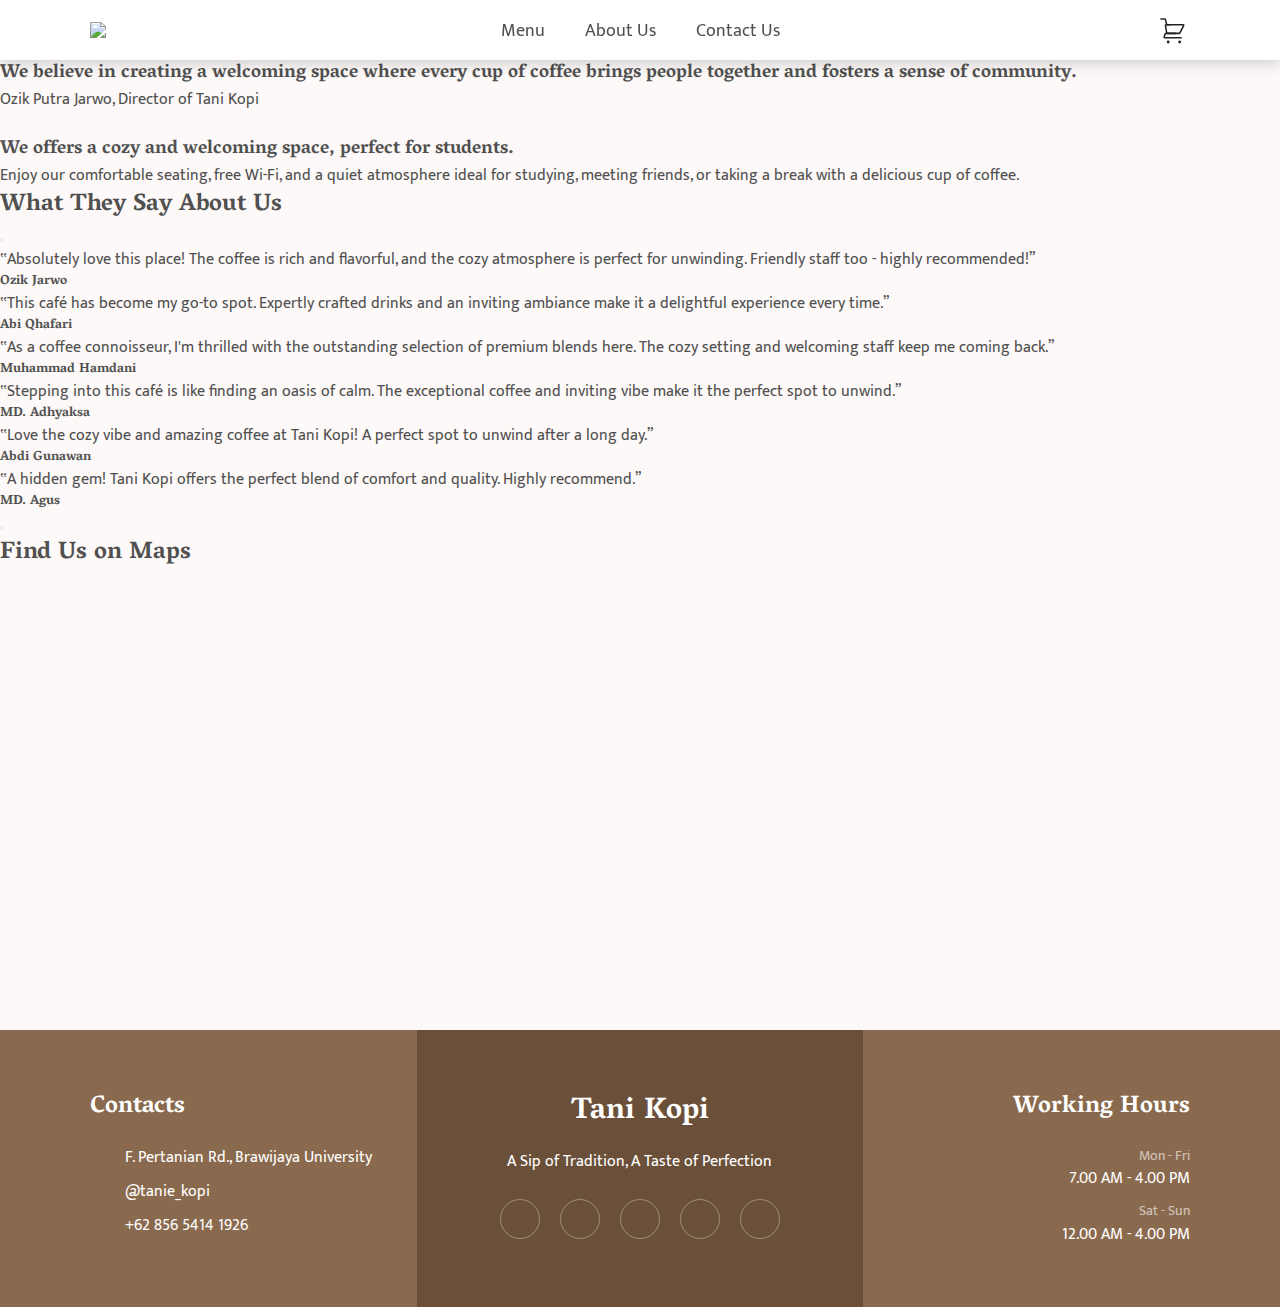
==== about-us.html @ a454590d "Fix serving bug" ====
<!DOCTYPE html>
<html lang="en">
  <head>
    <meta charset="UTF-8" />
    <meta name="viewport" content="width=device-width, initial-scale=1.0" />
    <title>About Us</title>

    <link rel="stylesheet" href="./src/css/about-us.css" />

    <link media="all" rel="stylesheet" href="./src/css/all.css" />
    <link media="all" rel="stylesheet" href="./src/css/fontawesome.css" />

    <script src="./src/js/all.js"></script>
  </head>

  <body>
    <header>
      <div class="header-wrap">
        <div class="mobile-nav">
          <i class="fas fa-bars"></i>
        </div>
        <div class="logo">
          <a href="/">
            <img src="./assets/Logo.png" alt="Tani Kopi" />
          </a>
        </div>
        <nav>
          <div class="nav-wrap">
            <a href="./menu.html">Menu</a>
            <a href="./about-us.html">About Us</a>
            <a href="./contact-us.html">Contact Us</a>
          </div>
        </nav>
        <div class="cart-button">
          <svg
            width="73"
            height="74"
            viewBox="0 0 73 74"
            fill="none"
            xmlns="http://www.w3.org/2000/svg"
          >
            <path
              d="M12.1665 12.6667H20.0249C20.6332 12.6667 20.9374 12.6667 21.1574 12.8385C21.3774 13.0103 21.4512 13.3053 21.5987 13.8955L23.7188 22.3758C24.0138 23.5561 24.1614 24.1462 24.6014 24.4898C25.0415 24.8334 25.6498 24.8334 26.8664 24.8334H30.4165"
              stroke="#222"
              stroke-width="3.24444"
              stroke-linecap="round"
            />
            <path
              d="M54.75 52.2083H20.5007C19.4737 52.2083 18.9601 52.2083 18.7173 51.8715C18.4746 51.5346 18.637 51.0474 18.9617 50.0731L20.5522 45.3018C20.9091 44.2311 21.0875 43.6957 21.5124 43.3895C21.9372 43.0833 22.5015 43.0833 23.6301 43.0833H42.5833"
              stroke="#222"
              stroke-width="3.24444"
              stroke-linecap="round"
              stroke-linejoin="round"
            />
            <path
              d="M50.7056 43.0833H25.7074C24.9144 43.0833 24.2376 42.51 24.1072 41.7278L21.5276 26.25C21.404 25.5084 21.9759 24.8333 22.7277 24.8333H59.5208C60.1237 24.8333 60.5159 25.4679 60.2462 26.0072L52.1565 42.1866C51.8818 42.7362 51.32 43.0833 50.7056 43.0833Z"
              stroke="#222"
              stroke-width="3.24444"
              stroke-linecap="round"
            />
            <circle cx="51.7082" cy="61.3334" r="3.04167" fill="#222" />
            <circle cx="27.3752" cy="61.3334" r="3.04167" fill="#222" />
          </svg>
        </div>
      </div>
    </header>

    <section id="hero">
      <div class="wrap">
        <div class="text">
          <h2 class="sec-title">Tani Kopi</h2>
          <p class="desc">
            Where the warmth of a rural ambiance meets premium coffee flavors,
            offering an authentic and delightful coffee experience.
          </p>
        </div>
      </div>
    </section>

    <section id="motto">
      <div class="wrap">
        <div>
          <h3>
            We believe in creating a welcoming space where every cup of coffee
            brings people together and fosters a sense of community.
          </h3>
          <p>Ozik Putra Jarwo, Director of Tani Kopi</p>
        </div>
        <div>
          <img src="./assets/site/Owner.jpg" alt="" />
        </div>
      </div>
    </section>

    <section id="offers">
      <div class="wrap">
        <h3>We offers a cozy and welcoming space, perfect for students.</h3>
        <p>
          Enjoy our comfortable seating, free Wi-Fi, and a quiet atmosphere
          ideal for studying, meeting friends, or taking a break with a
          delicious cup of coffee.
        </p>
      </div>
    </section>

    <section id="testimonial">
      <div class="wrap">
        <h2 class="sec-title">What They Say About Us</h2>
        <div class="slider">
          <button class="prev">
            <i class="fas fa-chevron-left"></i>
          </button>
          <div class="slider-wrapper">
            <div class="slide">
              <div class="card">
                <p>
                  ‟Absolutely love this place! The coffee is rich and flavorful,
                  and the cozy atmosphere is perfect for unwinding. Friendly
                  staff too - highly recommended!”
                </p>
                <h5>Ozik Jarwo</h5>
              </div>
              <div class="card">
                <p>
                  ‟This café has become my go-to spot. Expertly crafted drinks
                  and an inviting ambiance make it a delightful experience every
                  time.”
                </p>
                <h5>Abi Qhafari</h5>
              </div>
            </div>
            <div class="slide">
              <div class="card">
                <p>
                  ‟As a coffee connoisseur, I'm thrilled with the outstanding
                  selection of premium blends here. The cozy setting and
                  welcoming staff keep me coming back.”
                </p>
                <h5>Muhammad Hamdani</h5>
              </div>
              <div class="card">
                <p>
                  ‟Stepping into this café is like finding an oasis of calm. The
                  exceptional coffee and inviting vibe make it the perfect spot
                  to unwind.”
                </p>
                <h5>MD. Adhyaksa</h5>
              </div>
            </div>
            <div class="slide">
              <div class="card">
                <p>
                  ‟Love the cozy vibe and amazing coffee at Tani Kopi! A perfect
                  spot to unwind after a long day.”
                </p>
                <h5>Abdi Gunawan</h5>
              </div>
              <div class="card">
                <p>
                  ‟A hidden gem! Tani Kopi offers the perfect blend of comfort
                  and quality. Highly recommend.”
                </p>
                <h5>MD. Agus</h5>
              </div>
            </div>
          </div>
          <button class="next">
            <i class="fas fa-chevron-right"></i>
          </button>
        </div>
      </div>
    </section>

    <section id="map">
      <div class="wrap">
        <h2 class="sec-title">Find Us on Maps</h2>
        <iframe
          src="https://www.google.com/maps/embed?pb=!1m18!1m12!1m3!1d3951.4262385576408!2d112.60974266289355!3d-7.954827520923082!2m3!1f0!2f0!3f0!3m2!1i1024!2i768!4f13.1!3m3!1m2!1s0x2e788341a48ab5c3%3A0xf1e5a084dbe80d96!2sTANI%20KOPI!5e0!3m2!1sid!2sid!4v1716092230050!5m2!1sid!2sid"
          width="600"
          height="450"
          style="border: 0"
          allowfullscreen=""
          loading="lazy"
          referrerpolicy="no-referrer-when-downgrade"
        ></iframe>
      </div>
    </section>

    <!-- Modal HTML structure -->
    <div id="cartModal" class="modal">
      <div class="modal-content">
        <div class="modal-container">
          <div class="modal-header">
            <p class="cart-title">Cart Items</p>
            <span class="close"><i class="fas fa-times"></i></span>
          </div>
          <div id="cartItemsContainer"></div>
          <div id="modal-footer">
            <div class="serving">
              <p>Serving:</p>
              <span>
                <select>
                  <option>Dine in</option>
                  <option>Take Away</option>
                </select>
              </span>
            </div>
            <div class="checkout">
              <p id="total-price"></p>
              <span href="">Check Out</span>
            </div>
          </div>
        </div>
      </div>
    </div>
    <div class="success-add">Product added to cart!</div>

    <footer>
      <div class="footer-wrap">
        <div class="left">
          <h3>Contacts</h3>
          <div class="location">
            <p>
              <i class="fas fa-map-marker-alt"></i
              ><span>F. Pertanian Rd., Brawijaya University</span>
            </p>
            <p><i class="fab fa-instagram"></i><span>@tanie_kopi</span></p>
            <p>
              <i class="fas fa-phone-alt"></i><span>+62 856 5414 1926</span>
            </p>
          </div>
        </div>
        <div class="middle">
          <h2>Tani Kopi</h2>
          <p class="desc">A Sip of Tradition, A Taste of Perfection</p>
          <div class="social">
            <a href="#" target="_blank" rel="nofollow external"
              ><i class="fab fa-facebook-f"></i
            ></a>
            <a href="#" target="_blank" rel="nofollow external"
              ><i class="fab fa-twitter"></i
            ></a>
            <a href="#" target="_blank" rel="nofollow external"
              ><i class="fab fa-instagram"></i
            ></a>
            <a href="#" target="_blank" rel="nofollow external"
              ><i class="fab fa-tiktok"></i
            ></a>
            <a href="#" target="_blank" rel="nofollow external"
              ><i class="fab fa-youtube"></i
            ></a>
          </div>
        </div>
        <div class="right">
          <h3>Working Hours</h3>
          <div class="work-hours">
            <p><span>Mon - Fri</span><span>7.00 AM - 4.00 PM</span></p>
            <p><span>Sat - Sun</span><span>12.00 AM - 4.00 PM</span></p>
          </div>
        </div>
      </div>
    </footer>

    <script src="./src/js/about-us.js"></script>
  </body>
</html>
---- src/css/all.css ----
@import url("https://fonts.googleapis.com/css2?family=Vesper+Libre:wght@400;500;700;900&display=swap");
@import url("https://fonts.googleapis.com/css2?family=Mukta:wght@400;500;700;900&display=swap");

/* CSS Reset */

:root {
  --text-color: #505050;
  --text-soft: #696969;
  --primary: #8a6a4e;
  --primary-hover: #6b5039;
  --secondary: #f0f0f0;
  --tertiary: #bebebe;
  --max-width: 1100px;
  --text-base: 1rem;
  --text-lg: 1.125rem;
  --text-xl: 1.25rem;
  --text-2xl: 1.5rem;
  --text-3xl: 1.875rem;
  --text-4xl: 2.25rem;
  --text-5xl: 3rem;
  --text-6xl: 3.75rem;
  --text-7xl: 4.5rem;
  --text-8xl: 6rem;
  --text-9xl: 8rem;
}

* {
  -webkit-box-sizing: border-box;
  -moz-box-sizing: border-box;
  box-sizing: border-box;
  line-height: 1.5;
  margin: 0;
  padding: 0;
}

html {
  scroll-behavior: smooth;
}

body {
  background: #fdf9f8;
  color: var(--text-color);
  font-size: 16px;
  font-family: "Mukta", serif;
  margin: 0;
}

h1,
h2,
h3,
h4,
h5,
h6 {
  font-family: "Vesper Libre", serif;
}

input,
textarea {
  font-family: "Mukta", serif;
  font-size: 80%;
}

a {
  text-decoration: unset;
  color: var(--text-color);
}

img {
  max-width: 100%;
  height: auto;
}

#navbar {
  width: 100%;
  height: 10%;
}

/* Header */

header .logo {
  display: flex;
  align-items: center;
  justify-content: flex-start;
}

header .logo a {
  font-size: 0;
}

header .cart-button {
  line-height: 0;
}

header nav .nav-wrap {
  display: flex;
  align-content: center;
  justify-content: center;
}

@media screen and (max-width: 768px) {
  header .logo {
    justify-content: center;
  }
}

header {
  box-shadow: 0px 2px 15px 1px rgb(0 0 0 / 19%);
  padding: 0 30px;
  background: #ffffff;
  position: fixed;
  top: 0;
  left: 0;
  width: 100%;
  z-index: 1;
  height: 60px;
  overflow: hidden;
}

header .header-wrap {
  height: 100%;
  max-width: 1100px;
  margin: auto;
  display: grid;
  gap: 20px;
  grid-template-columns: 1fr 3fr 1fr;
  align-items: center;
}

header .mobile-nav {
  display: none;
}

header .logo img {
  height: 35px;
}

header nav .nav-wrap {
  margin-top: 3px;
  display: flex;
  align-content: center;
  justify-content: center;
  flex-wrap: wrap;
  gap: 0 40px;
  font-size: var(--text-lg);
}

header .cart-button {
  text-align: right;
  position: relative;
}

header .cart-button svg {
  cursor: pointer;
  height: 35px;
  width: 35px;
}

.cart-count {
  display: inline-block;
  width: 20px;
  height: 20px;
  line-height: 20px;
  text-align: center;
  border-radius: 50%;
  background-color: red;
  color: white;
  font-size: 14px;
  position: absolute;
  top: -5px;
  right: -5px;
}

header a {
  transition: 0.2s all;
}

header a:hover {
  color: var(--primary);
}

/* CSS for the modal */
.overlay {
  display: none;
  position: fixed;
  z-index: 999;
  left: 0;
  top: 0;
  width: 100%;
  height: 100%;
  background-color: rgba(0, 0, 0, 0.5);
  justify-content: center;
  align-items: center;
}

.modal.show {
  transform: translate(-50%, -50%) scale(1);
  opacity: 1;
}

.modal {
  display: block !important;
  width: calc(100% - 60px);
  height: calc(100% - 60px);
  box-shadow: 0 5px 20px 0 rgb(0 0 0 / 20%);
  border-radius: 20px;
  position: fixed;
  top: 50%;
  left: 50%;
  transform: translate(-50%, -50%) scale(0);
  z-index: 999;
  transition: 0.3s all;
  max-width: 1000px;
  opacity: 0;
}

.modal-content {
  background-color: #fefefe;
  padding: 30px;
  border: 1px solid #888;
  border-radius: 20px;
  width: 100%;
  height: 100%;
}

.modal .modal-container {
  display: grid;
  grid-template-rows: 30px calc(100% - 97px) 66px;
  grid-auto-flow: column;
  height: 100%;
}

.modal .modal-header {
  display: flex;
  align-items: center;
  justify-content: space-between;
  gap: 30px;
}

.modal .modal-header .cart-title {
  line-height: 0;
  font-size: var(--text-2xl);
  font-weight: bold;
}

.modal .modal-header span.close {
  transition: .1s all;
  width: 30px;
  height: 30px;
  display: flex;
  align-items: center;
  justify-content: center;
  cursor: pointer;
  font-size: var(--text-2xl);
}

.modal .modal-header span.close:hover {
  color: var(--primary);
}

.modal #cartItemsContainer {
  overflow: auto;
  margin: 30px 0;
  display: flex;
  flex-direction: column;
}

.modal .item-container {
  display: grid;
  grid-template-columns: calc(100% - 130px) 130px;
}

.modal .item-container .item-details {
  display: grid;
  grid-template-columns: 50px calc(100% - 50px);
}

.modal .item-container .item-details .item-image {}

.modal .item-container .item-details .item-image img {
  max-height: 100px;
}

.modal .item-container .item-details .item {
  display: flex;
  flex-direction: column;
  gap: 5px;
  margin-left: 20px;
}

.modal .item-container .item-details .item .item-title {
  font-size: var(--text-lg);
  font-weight: bold;
}

.modal .item-container .item-details .item .item-description {
  display: flex;
  font-size: 70%;
  gap: 20px;
}

.modal .item-container .item-details .item p[class*="item-price"] {
  font-size: var(--text-lg);
  margin-top: 5px;
  color: mediumseagreen;
}

.modal .item-container .button-container {
  display: flex;
  gap: 30px;
  flex-direction: column-reverse;
  align-items: flex-end;
  justify-content: flex-end;
}

.modal .item-container .button-container .item-quantity {
  display: grid;
  height: 30px;
  grid-template-columns: 30px calc(100% - 60px) 30px;
}

.modal .item-container .button-container .item-quantity .minus,
.modal .item-container .button-container .item-quantity .plus {
  display: flex;
  align-items: center;
  justify-content: center;
  background: var(--primary);
  color: white;
  border-radius: 100%;
  opacity: .8;
  font-size: 80%;
  cursor: pointer;
  transition: .1s all;
}

.modal .item-container .button-container .item-quantity .value input {
  outline: none;
  border: none;
  text-align: center;
  height: 30px;
  width: 70px;
  font-size: var(--text-base);
}

.modal .item-container .button-container .item-quantity .minus:hover,
.modal .item-container .button-container .item-quantity .plus:hover {
  background: var(--primary-hover);
}

.modal .item-container .button-container .delete-container {
  cursor: pointer;
  color: indianred;
  transition: .2s all;
}

.modal .item-container .button-container .delete-container:hover {
  color: darkred;
}

.modal .item-container:not(:last-child) {
  padding-bottom: 20px;
  margin-bottom: 20px;
  border-bottom: 1px solid #dfdfdf;
}

.modal .item-container:not(:first-child) {
  padding-top: 10px;
}

.modal #modal-footer {
  display: grid;
  grid-template-columns: 1fr 1fr;
  gap: 30px;
}


.modal #modal-footer .serving {
  display: flex;
  align-items: center;
  gap: 10px;
}

.modal #modal-footer .serving select {
  padding: 7px 10px;
  border-radius: 5px;
  background: var(--primary);
  color: white;
  border-right: 8px solid var(--primary);
}

.modal #modal-footer .serving span {}

.modal #modal-footer .checkout {
  display: flex;
  gap: 30px;
  align-items: center;
  justify-content: flex-end;
}

.modal #modal-footer .checkout #total-price {
  font-weight: bold;
  font-size: var(--text-2xl);
  color: mediumseagreen;
}

.modal #modal-footer .checkout span {
  transition: .3s all;
  background: mediumseagreen;
  color: white;
  height: 100%;
  display: flex;
  align-items: center;
  border-radius: 5px;
  padding: 0 25px;
  cursor: pointer;
}

.modal #modal-footer .checkout span:hover {
  background: forestgreen;
}

.success-add {
  transition: .3s all;
  display: block;
  position: fixed;
  top: -100px;
  z-index: 1000;
  background: mediumseagreen;
  left: 50%;
  transform: translateX(-50%);
  padding: 10px 20px;
  border-radius: 0 0 10px 10px;
  color: white;
}

/* Footer */

footer {
  padding: 0 30px;
  color: white;
  background: var(--primary);
}

footer .footer-wrap {
  max-width: var(--max-width);
  margin: auto;
  display: grid;
  grid-template-columns: 1fr 1.5fr 1fr;
  gap: 30px;
}

footer a {}

footer .left {
  text-align: left;
  padding: 60px 0;
}

footer .left h3 {
  font-size: var(--text-2xl);
  margin-bottom: 20px;
}

footer .left .location {
  display: flex;
  gap: 10px;
  flex-direction: column;
}

footer .left .location p {
  display: grid;
  grid-template-columns: 35px calc(100% - 35px);
}

footer .left .location p i {
  line-height: 1.5;
}

footer .middle {
  background: var(--primary-hover);
  text-align: center;
  display: flex;
  flex-direction: column;
  gap: 15px;
  padding: 60px 30px;
}

footer .middle h2 {
  font-size: var(--text-3xl);
}

footer .middle .social {
  display: flex;
  flex-wrap: wrap;
  justify-content: center;
  gap: 10px 20px;
  margin-top: 10px;
}

footer .middle .social a {
  color: white;

  width: 40px;

  height: 40px;

  display: flex;

  border: 1px solid #ffffff57;

  align-items: center;

  justify-content: center;

  border-radius: 100%;

  transition: 0.3s all;
}

footer .middle .social a:hover {
  background: white;
  color: var(--primary);
}

footer .right {
  text-align: right;
  padding: 60px 0;
}

footer .right h3 {
  font-size: var(--text-2xl);
  margin-bottom: 20px;
}

footer .right .work-hours p {
  display: grid;
}

footer .right .work-hours {
  display: flex;
  flex-wrap: wrap;
  flex-direction: column;
  gap: 10px;
}

footer .right .work-hours p span:first-child {
  opacity: 0.6;
  font-size: 90%;
}

/* Responsive */

@media screen and (max-width: 768px) {
  header {
    padding: 0;
  }

  header .header-wrap {
    padding: 0 30px;
    background: #fff;
  }

  header .mobile-nav {
    width: 30px;
    cursor: pointer;
    height: 30px;
    display: flex;
    justify-content: flex-start;
    align-items: center;
  }

  header .logo {
    text-align: center;
  }

  header nav {
    transition: 0.3s all;
    position: fixed;
    top: -50%;
    width: 100%;
    left: 0;
    background: #8a6a4e;
    z-index: -1;
  }

  header nav .nav-wrap a {
    padding: 10px 0;
    color: white;
  }

  header nav.show {
    top: 60px;
  }

  .modal .item-container {
    grid-template-columns: 1fr;
  }

  .modal .item-container .item-details .item .item-description {
    gap: 0;
    display: flex;
    flex-wrap: wrap;
    gap: 0 15px;
  }

  .modal .item-container .button-container {
    margin-top: 15px;
    display: flex;
    flex-direction: row;
    justify-content: space-between;
    align-items: center;
    margin-left: 70px;
    gap: 20px;
  }

  .modal .item-container .button-container .item-quantity {
    height: 25px;
  }

  .modal .item-container .button-container .item-quantity .minus,
  .modal .item-container .button-container .item-quantity .plus {
    font-size: 75%;
    height: 25px;
  }



  .modal .item-container .button-container .item-quantity .value input {
    width: 50px;
    height: 25px;
  }



  .modal #modal-footer {
    grid-template-columns: 1fr 1fr;
    gap: 10px;
  }

  .modal #modal-footer .checkout {
    display: flex;
    gap: 5px;
    justify-content: space-between;
    flex-direction: column;
    align-items: flex-end;
  }

  .modal #modal-footer .checkout #total-price {
    font-size: var(--text-xl);
  }

  .modal #modal-footer .checkout span {
    padding: 5px 17px;
    font-size: 90%;
    height: auto;
  }

  .modal-content {
    padding: 25px;
  }

  .modal {
    width: calc(100% - 40px);
    height: calc(100% - 40px);
  }

  .modal #modal-footer .serving p {
    display: none;
  }

  .modal #cartItemsContainer {
    margin: 10px 0;
  }
}
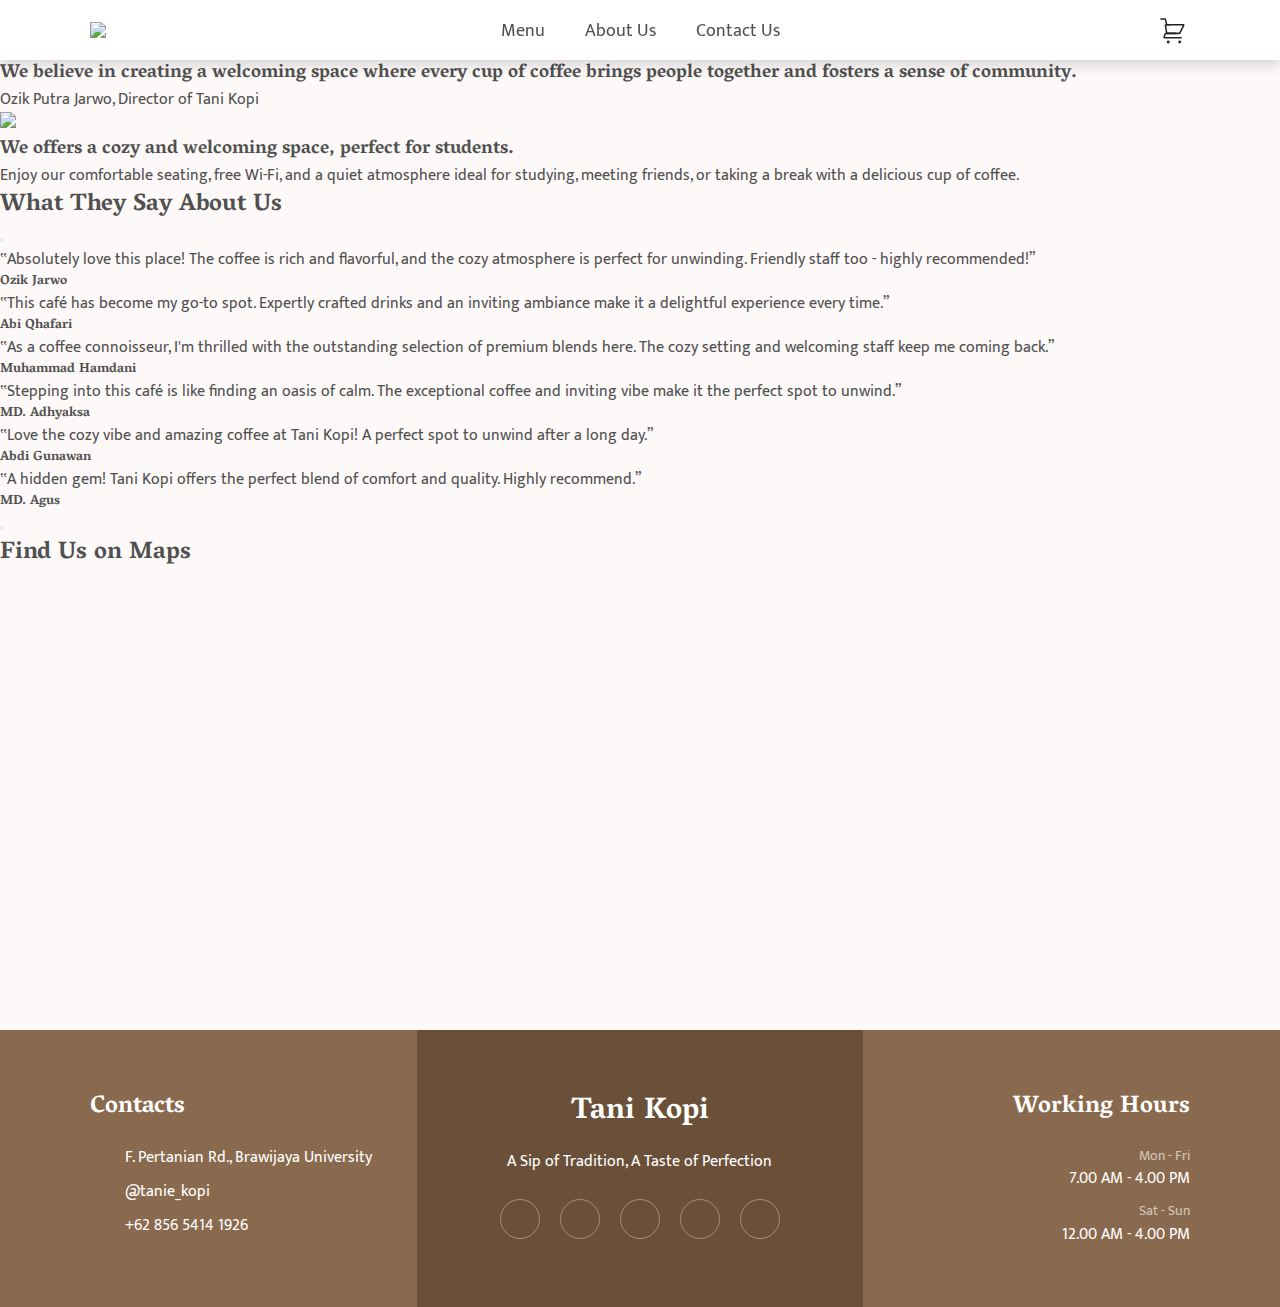
==== commit 4525714a: "Implement lazyload image" ====
--- a/about-us.html
+++ b/about-us.html
@@ -87,7 +87,7 @@
           <p>Ozik Putra Jarwo, Director of Tani Kopi</p>
         </div>
         <div>
-          <img src="./assets/site/Owner.jpg" alt="" />
+          <img class="lazy" data-src="./assets/site/Owner.jpg" />
         </div>
       </div>
     </section>
--- a/src/css/all.css
+++ b/src/css/all.css
@@ -274,8 +274,6 @@
   grid-template-columns: 50px calc(100% - 50px);
 }
 
-.modal .item-container .item-details .item-image {}
-
 .modal .item-container .item-details .item-image img {
   max-height: 100px;
 }
@@ -387,8 +385,6 @@
   border-right: 8px solid var(--primary);
 }
 
-.modal #modal-footer .serving span {}
-
 .modal #modal-footer .checkout {
   display: flex;
   gap: 30px;
@@ -419,6 +415,7 @@
 }
 
 .success-add {
+  box-shadow: 0px 2px 15px 1px rgb(0 0 0 / 35%);
   transition: .3s all;
   display: block;
   position: fixed;
@@ -427,7 +424,7 @@
   background: mediumseagreen;
   left: 50%;
   transform: translateX(-50%);
-  padding: 10px 20px;
+  padding: 15px 20px;
   border-radius: 0 0 10px 10px;
   color: white;
 }
@@ -447,8 +444,6 @@
   grid-template-columns: 1fr 1.5fr 1fr;
   gap: 30px;
 }
-
-footer a {}
 
 footer .left {
   text-align: left;
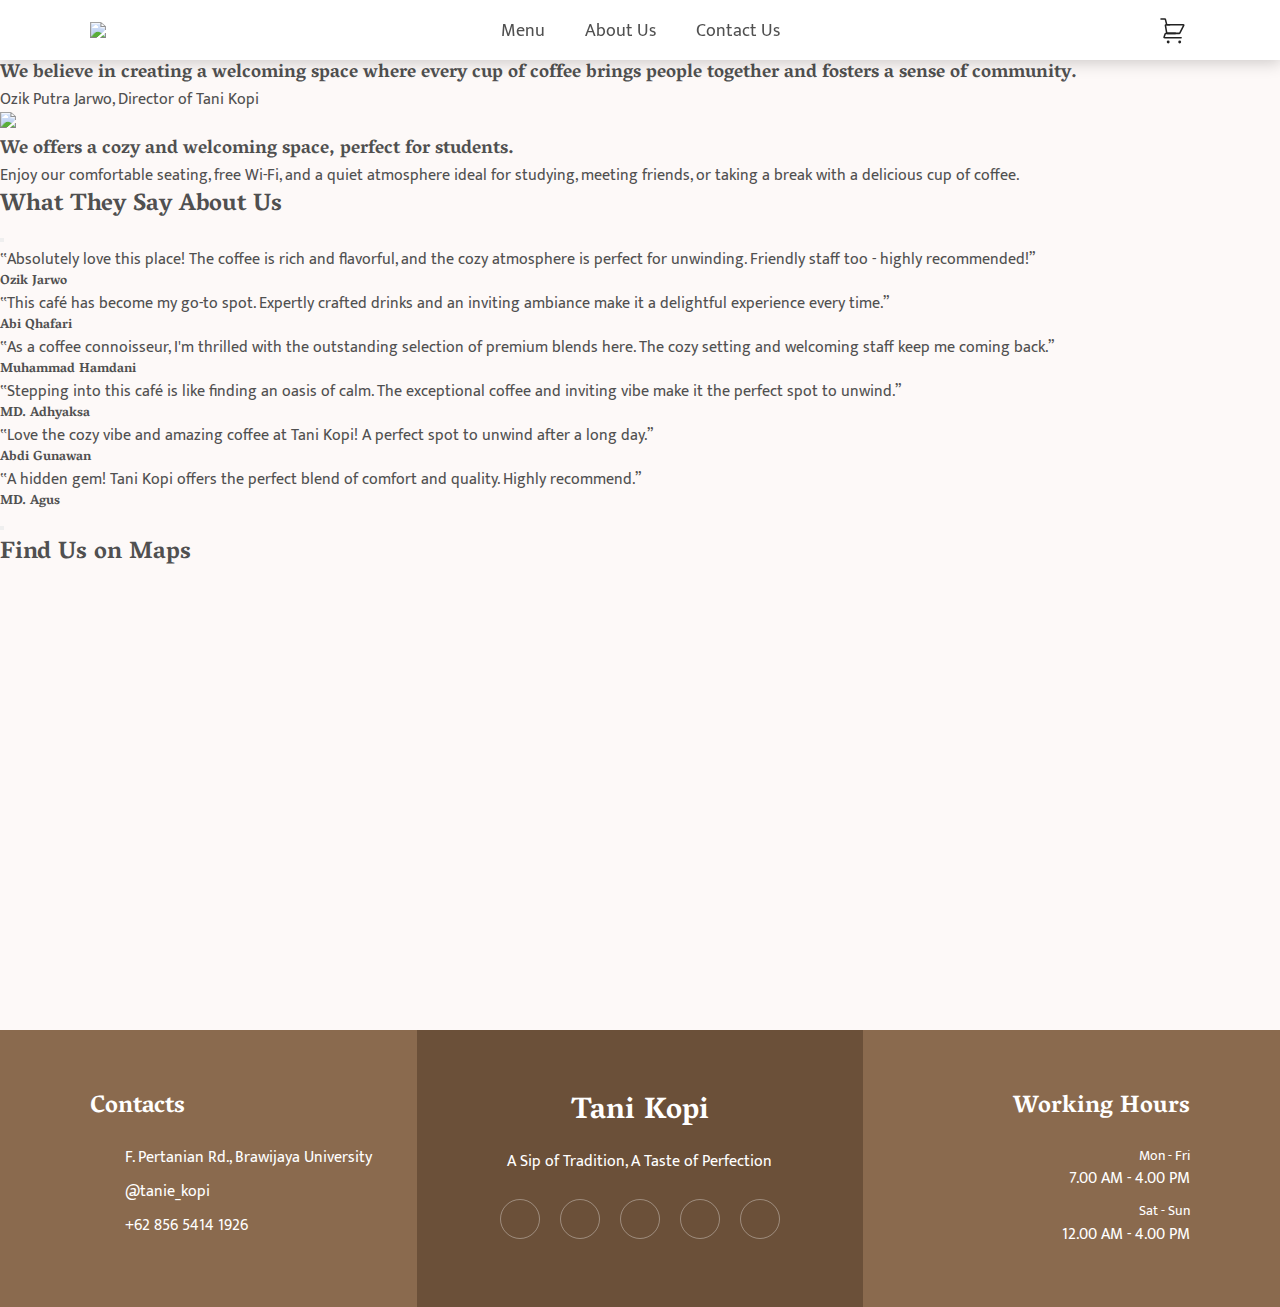
==== commit 0390a768: "Opt: Favicon, manifest, & select label" ====
--- a/about-us.html
+++ b/about-us.html
@@ -3,6 +3,8 @@
   <head>
     <meta charset="UTF-8" />
     <meta name="viewport" content="width=device-width, initial-scale=1.0" />
+    <meta content="Kopi Tani: About Us" name="description"/>
+
     <title>About Us</title>
 
     <link rel="stylesheet" href="./src/css/about-us.css" />
@@ -21,7 +23,7 @@
         </div>
         <div class="logo">
           <a href="/">
-            <img src="./assets/Logo.png" alt="Tani Kopi" />
+            <img width="30" height="35" src="./assets/Logo.png" alt="Tani Kopi" />
           </a>
         </div>
         <nav>
@@ -87,7 +89,7 @@
           <p>Ozik Putra Jarwo, Director of Tani Kopi</p>
         </div>
         <div>
-          <img class="lazy" data-src="./assets/site/Owner.jpg" />
+          <img class="lazy" data-src="./assets/site/Owner.jpg" height="300" width="100"/>
         </div>
       </div>
     </section>
@@ -199,7 +201,7 @@
             <div class="serving">
               <p>Serving:</p>
               <span>
-                <select>
+                <select aria-label="Serving">
                   <option>Dine in</option>
                   <option>Take Away</option>
                 </select>
--- a/src/css/all.css
+++ b/src/css/all.css
@@ -66,6 +66,7 @@
 }
 
 img {
+  width: auto;
   max-width: 100%;
   height: auto;
 }
@@ -111,7 +112,7 @@
   top: 0;
   left: 0;
   width: 100%;
-  z-index: 1;
+  z-index: 111;
   height: 60px;
   overflow: hidden;
 }
@@ -131,6 +132,7 @@
 }
 
 header .logo img {
+  width: auto;
   height: 35px;
 }
 
@@ -538,7 +540,6 @@
 }
 
 footer .right .work-hours p span:first-child {
-  opacity: 0.6;
   font-size: 90%;
 }
 
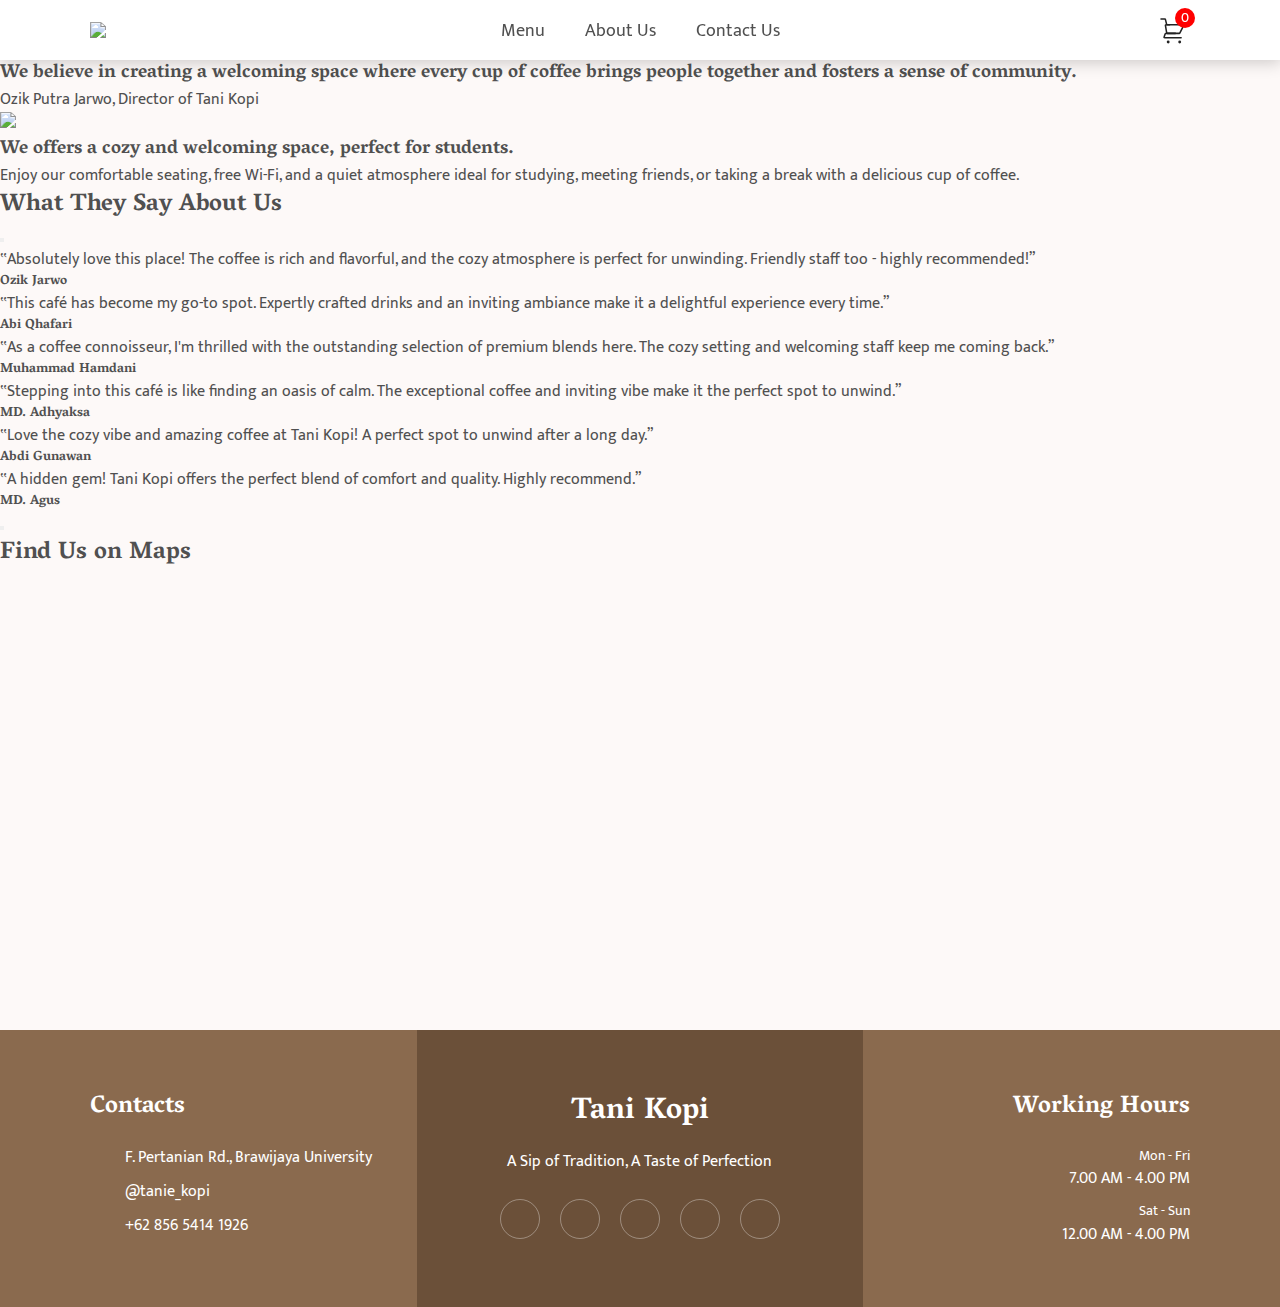
==== commit 7197e287: "Bug fixed on cart" ====
--- a/about-us.html
+++ b/about-us.html
@@ -12,10 +12,12 @@
     <link media="all" rel="stylesheet" href="./src/css/all.css" />
     <link media="all" rel="stylesheet" href="./src/css/fontawesome.css" />
 
-    <script src="./src/js/all.js"></script>
   </head>
 
   <body>
+
+    <div class="overlay"></div>
+    
     <header>
       <div class="header-wrap">
         <div class="mobile-nav">
@@ -63,6 +65,7 @@
             <circle cx="51.7082" cy="61.3334" r="3.04167" fill="#222" />
             <circle cx="27.3752" cy="61.3334" r="3.04167" fill="#222" />
           </svg>
+          <span id="cart-count" class="cart-count"></span>
         </div>
       </div>
     </header>
@@ -264,5 +267,7 @@
     </footer>
 
     <script src="./src/js/about-us.js"></script>
+    <script src="./src/js/all.js"></script>
+
   </body>
 </html>
--- a/src/css/all.css
+++ b/src/css/all.css
@@ -417,6 +417,8 @@
 }
 
 .success-add {
+  user-select: none;
+  text-align: center;
   box-shadow: 0px 2px 15px 1px rgb(0 0 0 / 35%);
   transition: .3s all;
   display: block;
@@ -616,16 +618,14 @@
   .modal .item-container .button-container .item-quantity .plus {
     font-size: 75%;
     height: 25px;
-  }
-
-
+    width: 25px;
+    margin: 0 2.5px;
+  }
 
   .modal .item-container .button-container .item-quantity .value input {
     width: 50px;
     height: 25px;
   }
-
-
 
   .modal #modal-footer {
     grid-template-columns: 1fr 1fr;
@@ -666,4 +666,24 @@
   .modal #cartItemsContainer {
     margin: 10px 0;
   }
+  footer .footer-wrap {
+    gap: 0;
+    grid-template-columns: 1fr;
+  }
+  footer .left,
+  footer .right {
+    text-align: left;
+    order: 1;
+    padding: 30px 0;
+  }
+
+  footer .middle {
+    order: 2;
+    text-align: left;
+    margin: 0 -30px;
+  }
+
+  footer .middle .social {
+    justify-content: left;
+  }
 }